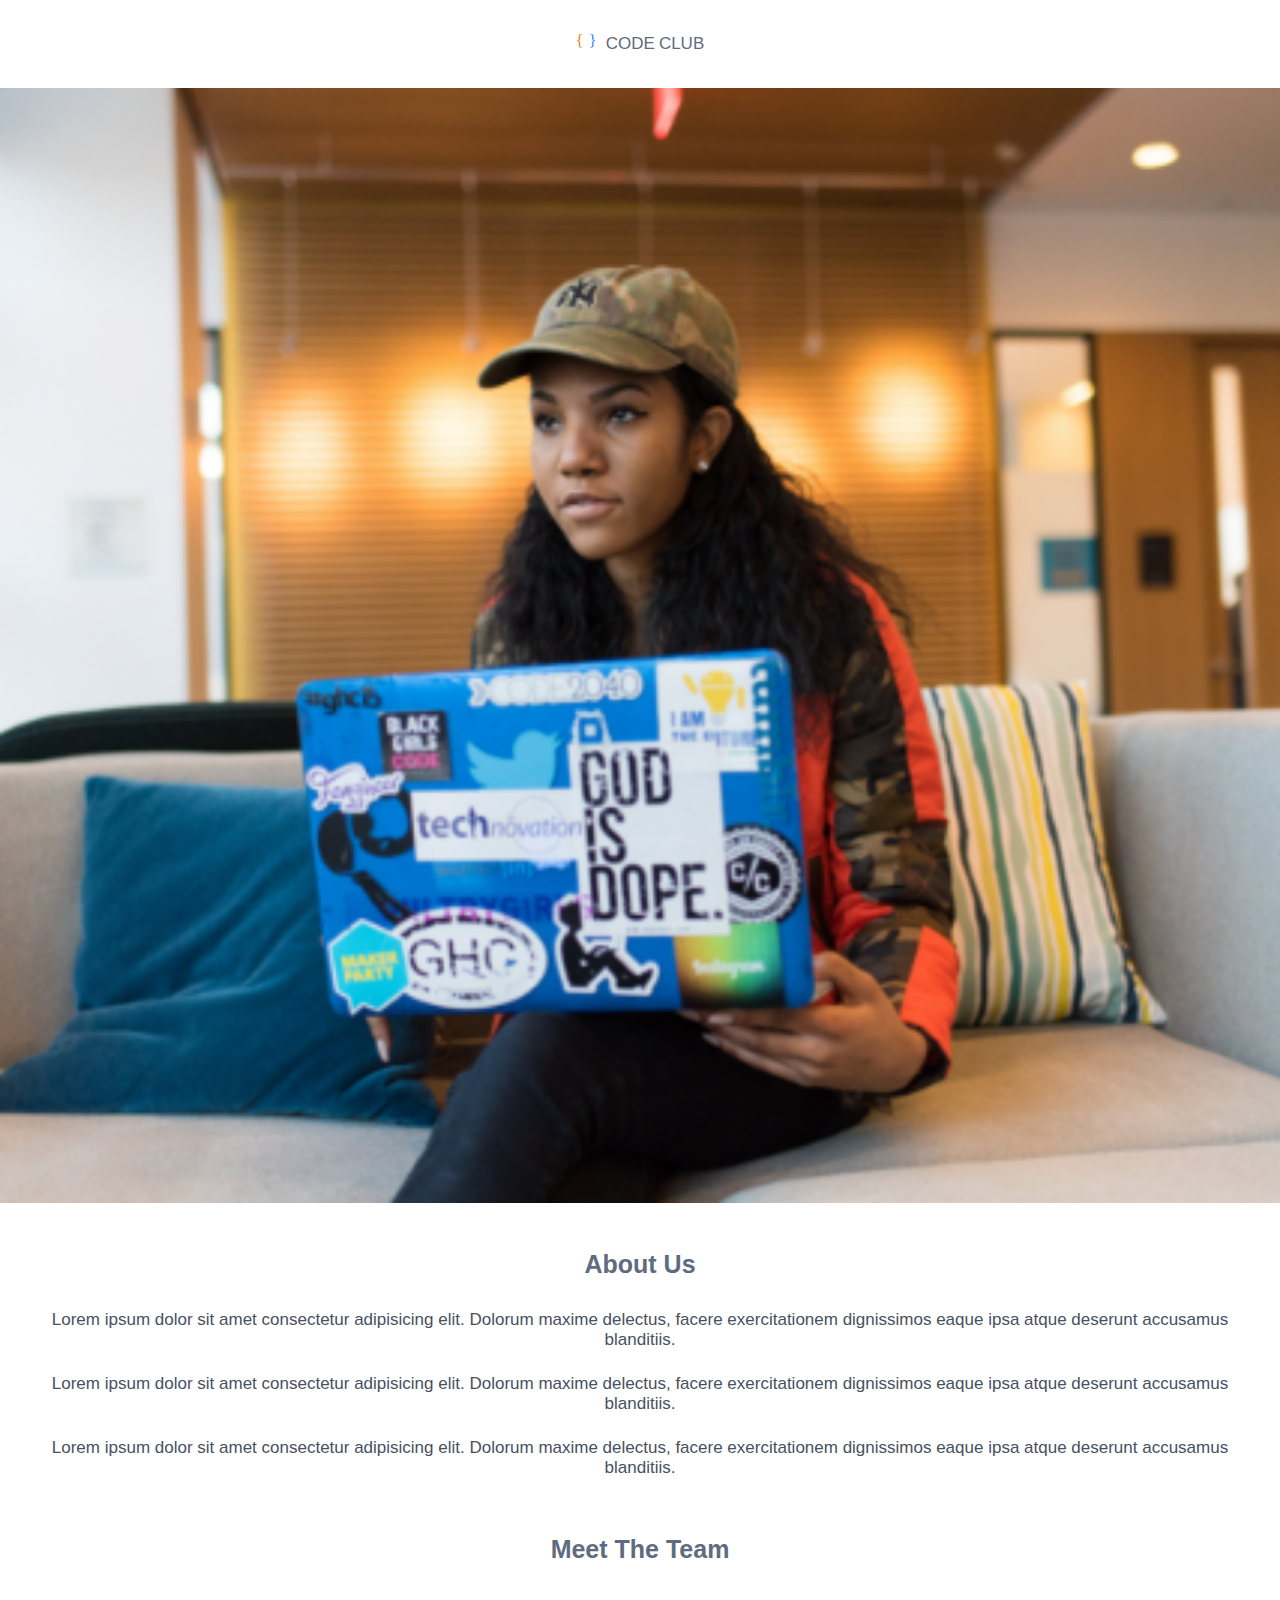
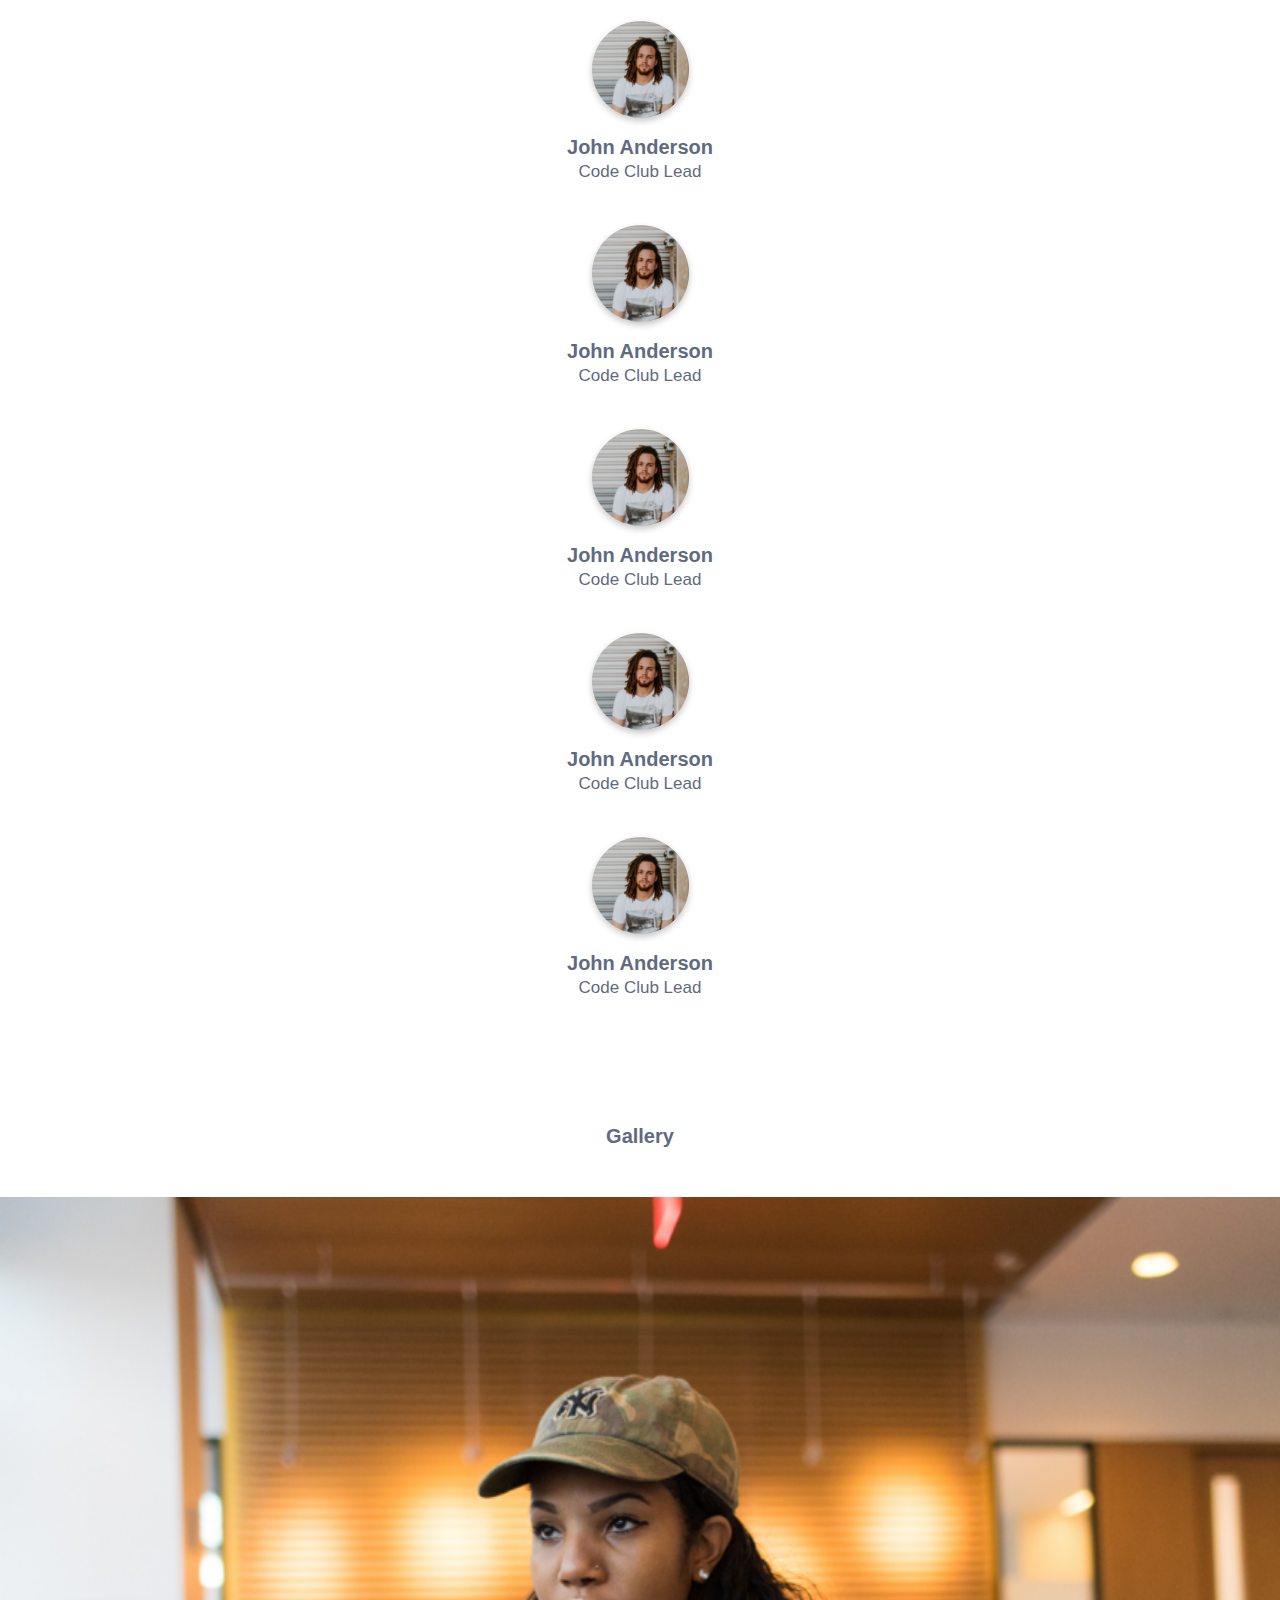
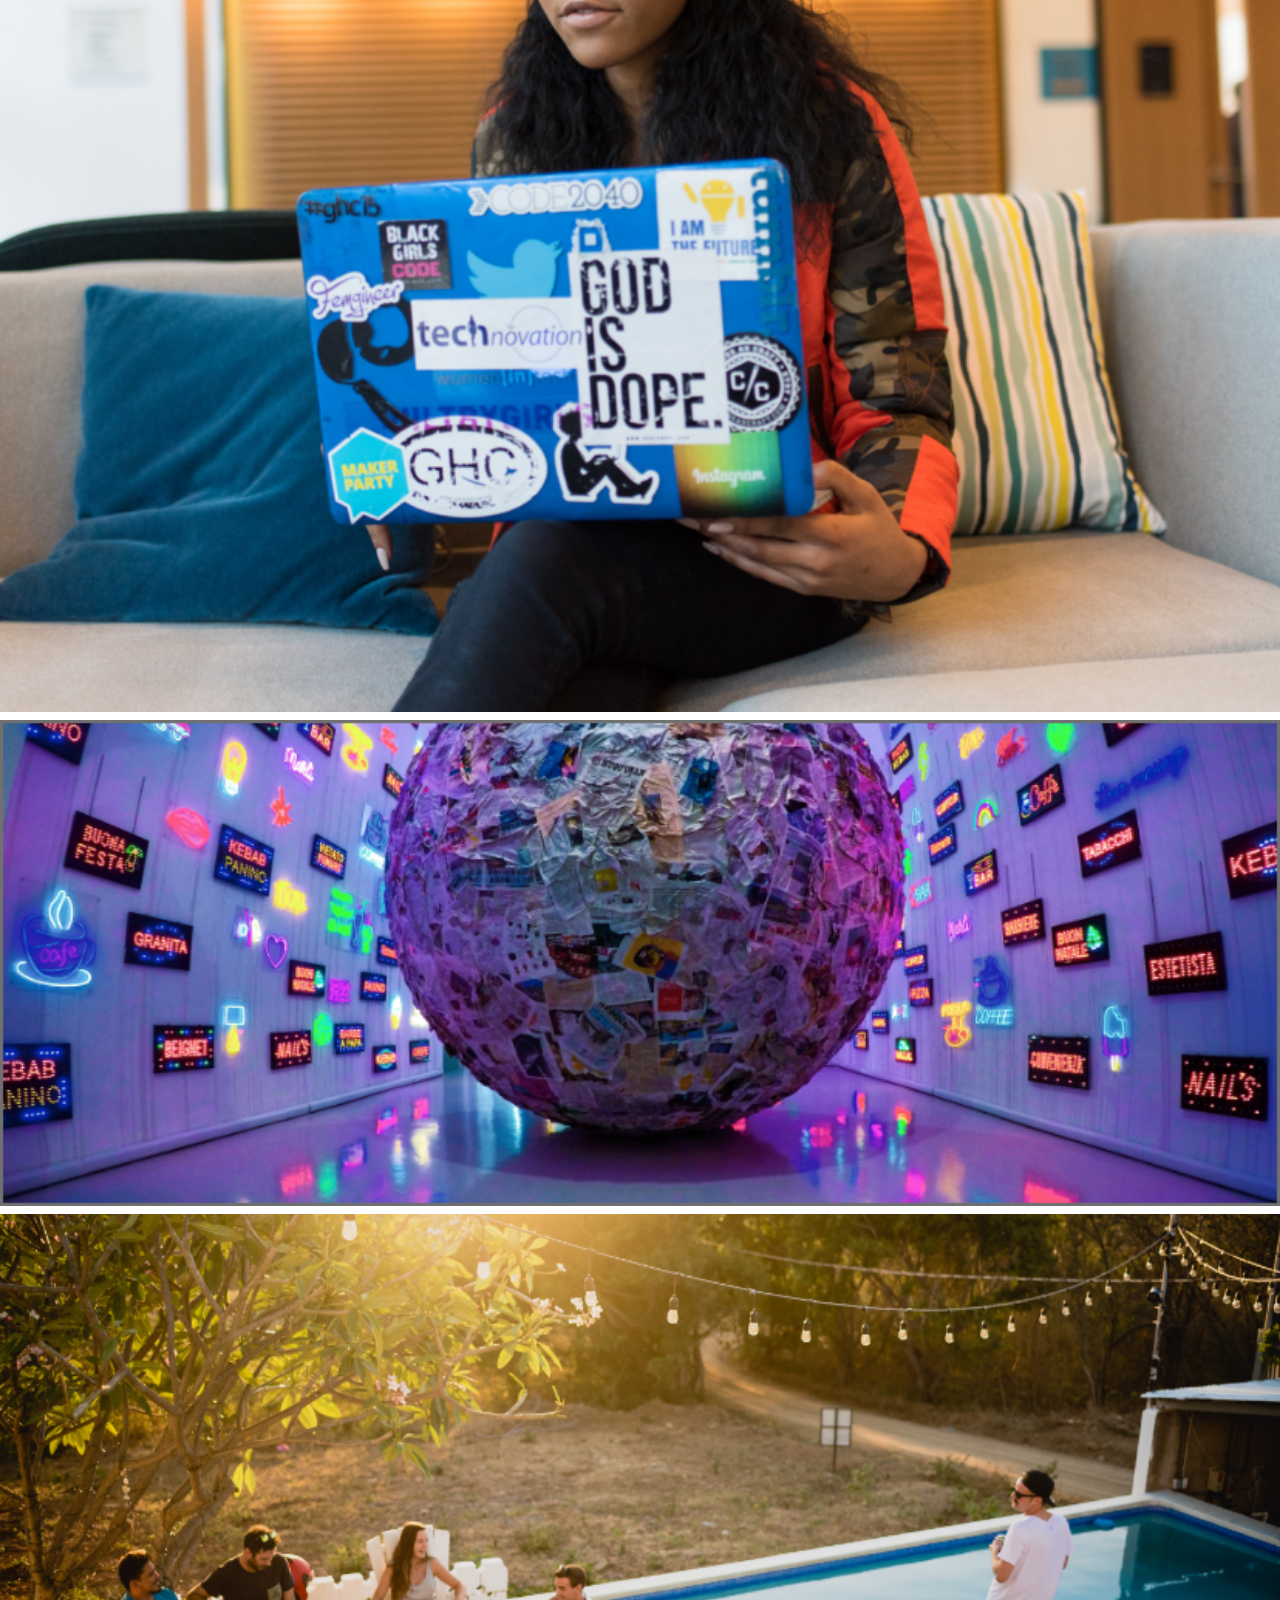
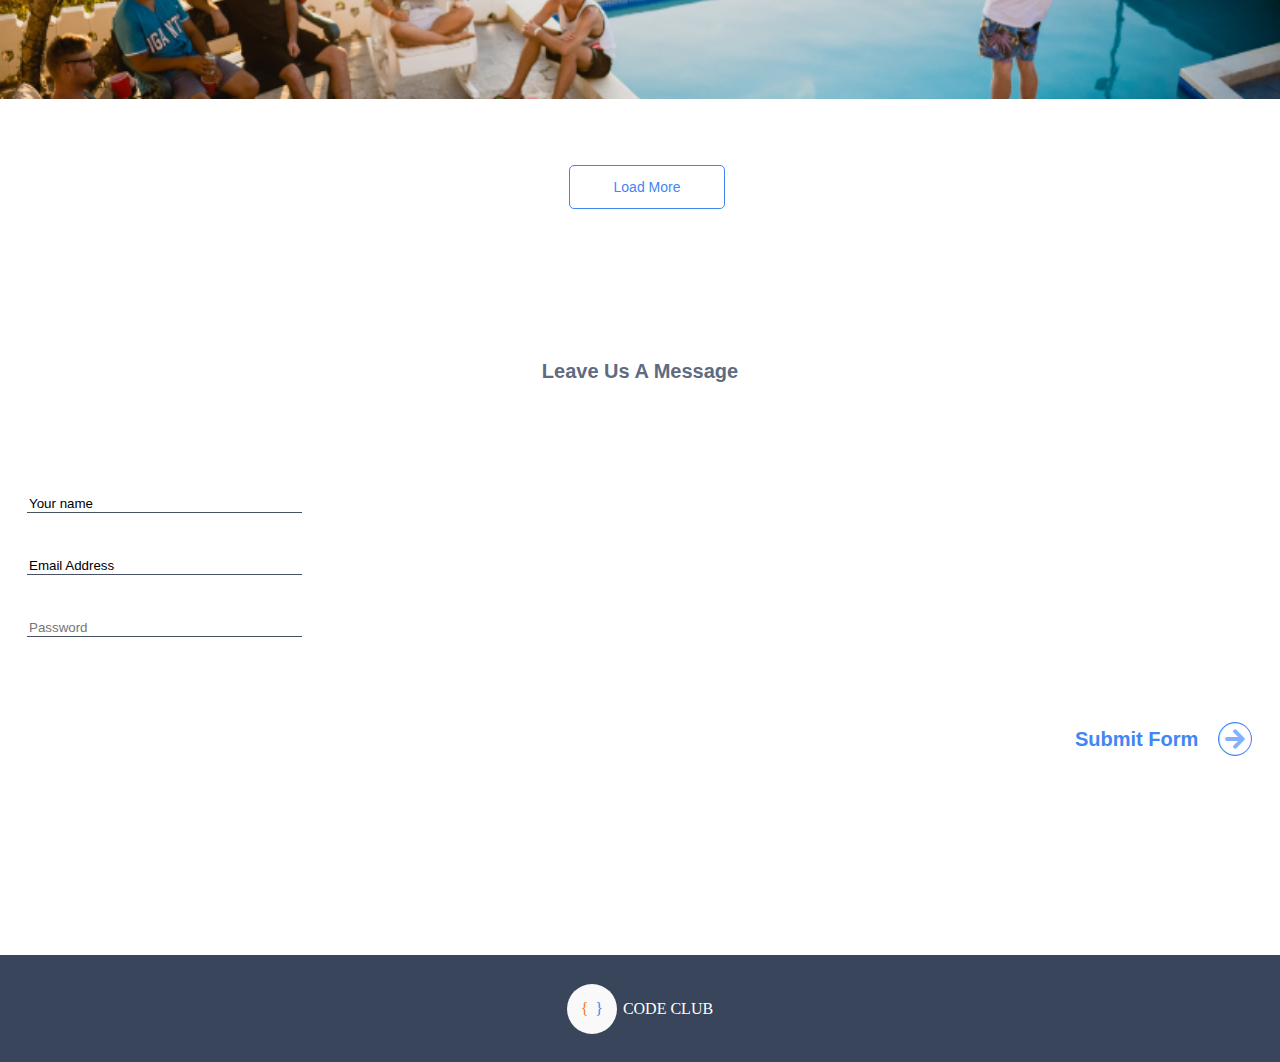
==== index2.html @ afe031f6 "Mobile view of code Club webpages" ====
<!DOCTYPE html>
<html lang="en">
<head>
  <meta charset="UTF-8">
  <meta name="viewport" content="width=device-width, initial-scale=1.0">
  <link rel="stylesheet" href="main2.css">
  <link rel="stylesheet" href="./fontawesome-free-5.12.1-web/css/all.css">
  <title>Document</title>
</head>
<body>
  <div class="container">
    <div class="left">
  
      <div class="logo">
        <span class="left-logo">{</span>
        <span class="right-logo">}</span>
        <span class="code">CODE</span>
        <span class="club">CLUB</span>
      </div>
    </div> 
    <div class="first-content">
      <img src="./img/woman-holding-blue-box-while-sitting-on-white-couch-1181231 (1)/woman-holding-blue-box-while-sitting-on-white-couch-1181231.png" alt="Blue-laptop">
      <h2>About Us</h2>
      <p class="paragraph2">Lorem ipsum dolor sit amet consectetur adipisicing elit. Dolorum maxime delectus, facere exercitationem dignissimos eaque ipsa atque deserunt accusamus blanditiis.</p>
      <p class="paragraph2">Lorem ipsum dolor sit amet consectetur adipisicing elit. Dolorum maxime delectus, facere exercitationem dignissimos eaque ipsa atque deserunt accusamus blanditiis.</p>
      <p class="paragraph2">Lorem ipsum dolor sit amet consectetur adipisicing elit. Dolorum maxime delectus, facere exercitationem dignissimos eaque ipsa atque deserunt accusamus blanditiis.</p>
    </div>
    <div class="meet-the-team">
      <h2>Meet The Team</h2>
      <img src="./img/brooke-cagle-Nm70URdtf3c-unsplash (2)/brooke-cagle-Nm70URdtf3c-unsplash.png" alt="John">
      <h3>John Anderson</h3>
      <p id="club-lead">Code Club Lead</p>
      <img src="./img/brooke-cagle-Nm70URdtf3c-unsplash (2)/brooke-cagle-Nm70URdtf3c-unsplash.png" alt="John">
      <h3>John Anderson</h3>
      <p id="club-lead">Code Club Lead</p>
      <img src="./img/brooke-cagle-Nm70URdtf3c-unsplash (2)/brooke-cagle-Nm70URdtf3c-unsplash.png" alt="John">
      <h3>John Anderson</h3>
      <p id="club-lead">Code Club Lead</p>
      <img src="./img/brooke-cagle-Nm70URdtf3c-unsplash (2)/brooke-cagle-Nm70URdtf3c-unsplash.png" alt="John">
      <h3>John Anderson</h3>
      <p id="club-lead">Code Club Lead</p>
      <img src="./img/brooke-cagle-Nm70URdtf3c-unsplash (2)/brooke-cagle-Nm70URdtf3c-unsplash.png" alt="John">
      <h3>John Anderson</h3>
      <p id="club-lead">Code Club Lead</p>
    </div>
    <div id="gallery">
      <h3 class="gallery">Gallery</h3>
      <img src="./img/woman-holding-blue-box-while-sitting-on-white-couch-1181231 (1)/woman-holding-blue-box-while-sitting-on-white-couch-1181231@2x.png" alt="Blue-laptop" id="photos">
      <img src="./img/sergio-rota-lq-3u9EqNb4-unsplash/sergio-rota-lq-3u9EqNb4-unsplash@2x.png" alt="Blue-laptop" id="photos">
      <img src="./img/eric-nopanen-3skLpaOBlMw-unsplash/eric-nopanen-3skLpaOBlMw-unsplash@2x.png" alt="Blue-laptop" id="photos">
      <button class="btn-load-more">Load More</button>
    </div>
    <div>
      <h3 class="message">Leave Us A Message</h3>
      <form action="">      
        <input type="text" value="Your name"><br><br>
        <input type="email" value="Email Address"><br><br>
        <input type="password" placeholder="Password">
        <div class="submit">
          <input type="submit" id="submit" name="submit" value="Submit Form">
          <label for="submit"><i class="fa fa-arrow-circle-right"></i></label><br>
        </div>
      </form>
      <div class="main-footer">
        <div class="footer-logo"><span class="footer-left-logo">{</span><span class="footer-right-logo">}</span></div>
        <div class="footer-code-club"><span class="footer-code">CODE</span><span class="footer-club">CLUB</span></div>
      </div>
    </div>
  </div>
</body>
</html>
---- main2.css ----
body {
  margin: 0rem;
}

.left {
  margin: 0rem;
}

.logo {
  display: flex;
  justify-content: center;
  align-items: center;
  padding-top: 32px;
  padding-bottom: 32px;
  box-shadow: 0px 3px 6px #0000000D;
}

.left-logo {
  height: 24px;
  width: 7px;
  margin-right: 6px;
  display: inline-block;
  color: #f8781b;
  background-color: transparent linear-gradient(180deg, #FBBC04 0%, #FBBC04 48%, #F8781B 54%, #F8781B 100%) 0% 0% no-repeat padding-box;
}

.right-logo {
  width: 7px;
  height: 24px;
  margin-right: 10px;
  display: inline-block;
  color: #4285f4;
  background-color: transparent linear-gradient(180deg, #4285F4 0%, #4285F4 48%, #6FA3F8 54%, #6FA3F8 100%) 0% 0% no-repeat padding-box;

}

.code {
  display: inline-block;
  color: #5F6B80;
  font-family: 'Work Sans', sans-serif;
  font-size: 17px;
  margin-right: 4px;
}

.club {
  display: inline-block;
  color: #5F6B80;
  font-family: 'Work Sans', sans-serif;
  font-size: 17px;
}

[alt="Blue-laptop"] {
  width: 100%;
}

h2 {
  margin-top: 43px;
  margin-bottom: 31px;

  text-align: center;
  color: #5F6B80;
  font-size: 25px;
  font-family: 'Poppins', sans-serif;
}

p {
  text-align: center;
  margin-left: 15px;
  margin-right: 15px;
  margin-top: 24px;
  font-family: 'Heebo', sans-serif;
  color: #485161;
  font-size: 17px;
}

.meet-the-team {
  text-align: center;
  margin-top: 57px;
}

[alt="John"] {
  margin-top: 20px;
}

h3 {
  text-align: center;
  color: #5F6B80;
  font-family: 'Poppins', sans-serif;
  font-size: 20px;
  margin-top: 2px;
}

#club-lead {
  margin-top: -17px;
  color: #5F6B80;
}

#gallery {
  display: flex;
  flex-direction: column;
  align-items: center;
}

#photos {
  margin-bottom: 8px;
}

.gallery {
  margin-top: 110px;
  margin-bottom: 49px;
}

.btn-load-more {
  margin-top: 58px;
  margin-bottom: 148.5px;
  text-align: center;
  margin-left: 14px;
  background-color: transparent;
  font-family: 'Heebo', sans-serif;
  font-size: 14px;
  color: #4285f4;
  border: 1px solid #4285f4;
  border-radius: 5px;
  padding: 13px 44px;
  z-index: 10;
  cursor: pointer;
}

.message {
  margin-bottom: 111.15px;
}

input {
  border: 1px solid #485161;
  margin-left: 27px;
  border-top: none;
  border-left: none;
  border-right: none;
  padding-right: 6rem;
  margin-bottom: 25px;
}

.submit {
  display: flex;
  justify-content: flex-end;
  margin-right: 27.73px;
  margin-top: 65.35px;
  margin-bottom: 178px;
}

[type="submit"]{
  padding-right: 0rem;
  border: none;
  background-color: transparent;
  color: #4285F4;
  font-size: 20px;
  font-weight: bolder;
  font-family: 'Poppins', sans-serif;
}

label {
  display: block;
  margin-left: 20.05px;
}

.fa {
  font-size: 2rem;
  color: white;
  background-color: #4489ffab;
  border: 1px solid #4285F4;
  border-radius: 50%;
  margin-top: -5px;
}

.main-footer {
  width: 100%;
  height: 107px;
  background: #39455A 0% 0% no-repeat padding-box;
  color: #FFFFFF;
  display: flex;
  flex-direction: row;
  align-items: center;
  justify-content: center;
}

.footer-logo {
  width: 50px;
  height: 50px;
  color: black;
  display: flex;
  flex-direction: row;
  align-items: center;
  justify-content: center;
  border-radius: 50%;
  background: #F9F9F9 0% 0% no-repeat padding-box;
}

.footer-left-logo {
  display: inline-block;
  color: #f8781b;
  background-color: transparent linear-gradient(180deg, #FBBC04 0%, #FBBC04 48%, #F8781B 54%, #F8781B 100%) 0% 0% no-repeat padding-box;
}

.footer-right-logo {
  margin-left: 6.65px;
  display: inline-block;
  color: #4285f4;
  background-color: transparent linear-gradient(180deg, #4285F4 0%, #4285F4 48%, #6FA3F8 54%, #6FA3F8 100%) 0% 0% no-repeat padding-box;
}

.footer-code-club {
  margin-left: 6px;
}

.footer-code {
  margin-right: 4px;
}

.footer-club {

}
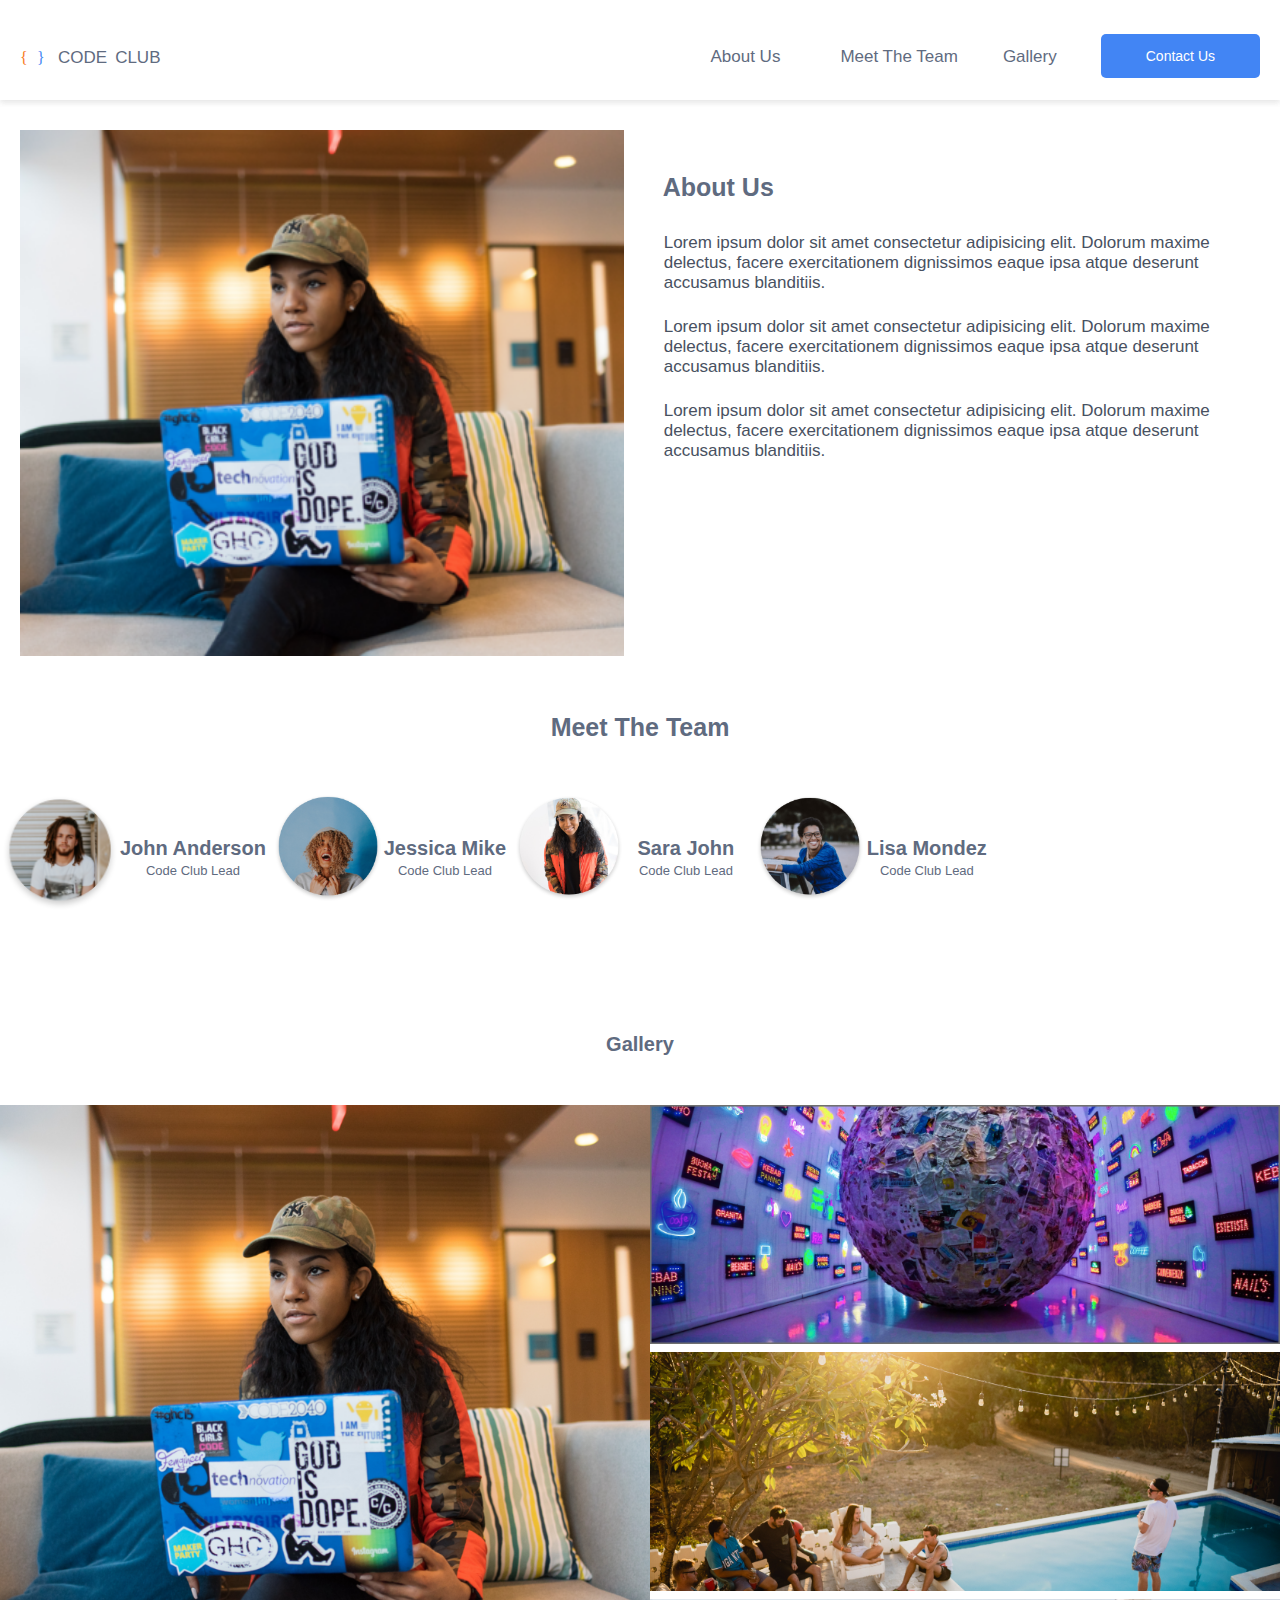
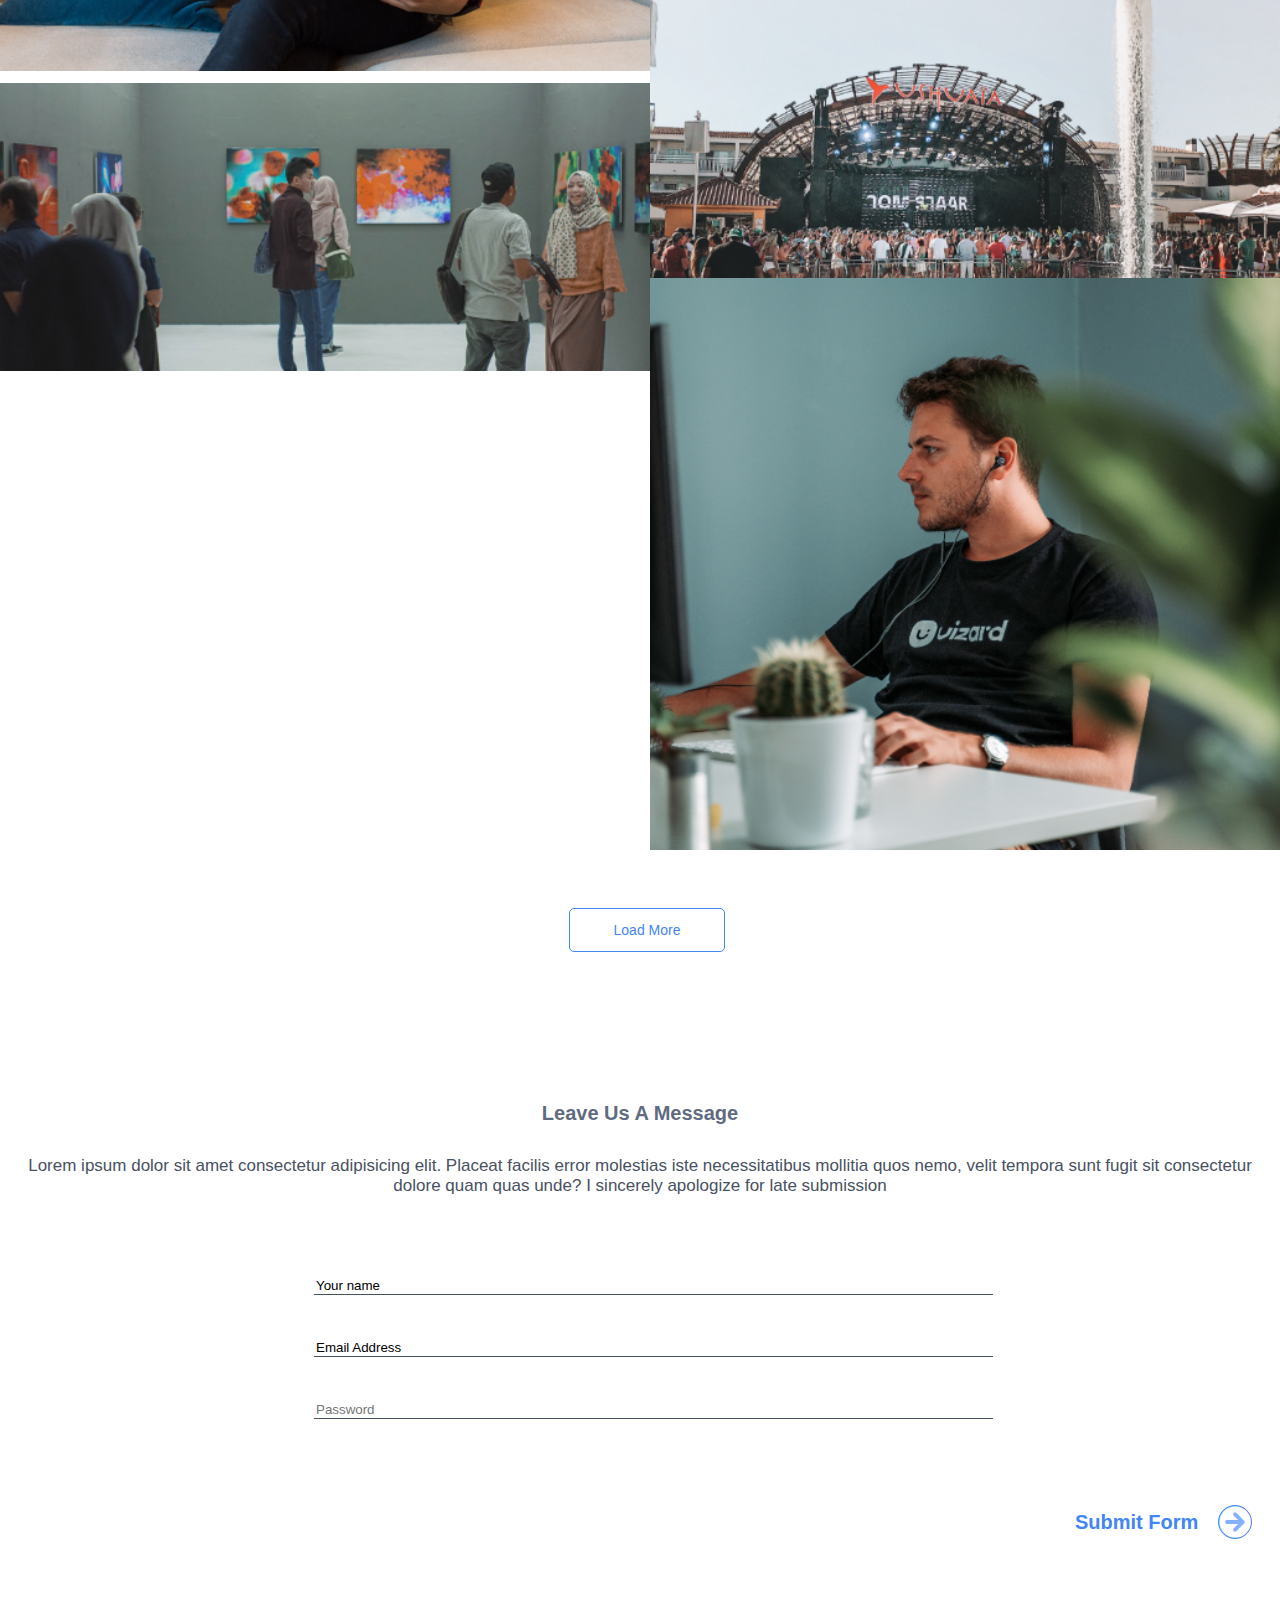
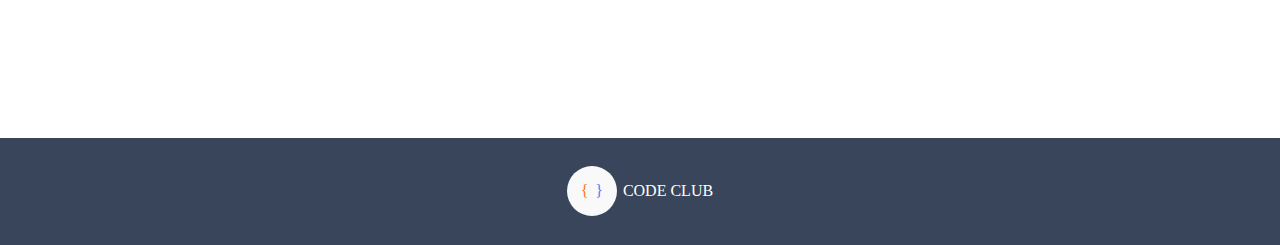
==== commit de2821ba: "Made the webpages compatible for view on desktop view." ====
--- a/index2.html
+++ b/index2.html
@@ -12,58 +12,94 @@
     <div class="left">
   
       <div class="logo">
-        <span class="left-logo">{</span>
-        <span class="right-logo">}</span>
-        <span class="code">CODE</span>
-        <span class="club">CLUB</span>
+        <div class="logo2">
+          <span class="left-logo">{</span>
+            <span class="right-logo">}</span>
+            <span class="code">CODE</span>
+            <span class="club">CLUB</span>
+        </div>
+        <div class="header-right">
+          <div id="hidden" class="ABOUT">About Us</div>
+          <div id="hidden" class="MEET">Meet The Team</div>
+          <div id="hidden" class="GALLERY">Gallery</div>
+          <div id="hidden" class="CONTACT"><button class="contact-us">Contact Us</button></div>
+        </div>
       </div>
     </div> 
     <div class="first-content">
       <img src="./img/woman-holding-blue-box-while-sitting-on-white-couch-1181231 (1)/woman-holding-blue-box-while-sitting-on-white-couch-1181231.png" alt="Blue-laptop">
-      <h2>About Us</h2>
-      <p class="paragraph2">Lorem ipsum dolor sit amet consectetur adipisicing elit. Dolorum maxime delectus, facere exercitationem dignissimos eaque ipsa atque deserunt accusamus blanditiis.</p>
-      <p class="paragraph2">Lorem ipsum dolor sit amet consectetur adipisicing elit. Dolorum maxime delectus, facere exercitationem dignissimos eaque ipsa atque deserunt accusamus blanditiis.</p>
-      <p class="paragraph2">Lorem ipsum dolor sit amet consectetur adipisicing elit. Dolorum maxime delectus, facere exercitationem dignissimos eaque ipsa atque deserunt accusamus blanditiis.</p>
+      <div>
+        <h2 id="about-Us">About Us</h2>
+        <p class="paragraph2">Lorem ipsum dolor sit amet consectetur adipisicing elit. Dolorum maxime delectus, facere exercitationem dignissimos eaque ipsa atque deserunt accusamus blanditiis.</p>
+        <p class="paragraph2">Lorem ipsum dolor sit amet consectetur adipisicing elit. Dolorum maxime delectus, facere exercitationem dignissimos eaque ipsa atque deserunt accusamus blanditiis.</p>
+        <p class="paragraph2">Lorem ipsum dolor sit amet consectetur adipisicing elit. Dolorum maxime delectus, facere exercitationem dignissimos eaque ipsa atque deserunt accusamus blanditiis.</p>
+      </div>
     </div>
     <div class="meet-the-team">
       <h2>Meet The Team</h2>
-      <img src="./img/brooke-cagle-Nm70URdtf3c-unsplash (2)/brooke-cagle-Nm70URdtf3c-unsplash.png" alt="John">
-      <h3>John Anderson</h3>
-      <p id="club-lead">Code Club Lead</p>
-      <img src="./img/brooke-cagle-Nm70URdtf3c-unsplash (2)/brooke-cagle-Nm70URdtf3c-unsplash.png" alt="John">
-      <h3>John Anderson</h3>
-      <p id="club-lead">Code Club Lead</p>
-      <img src="./img/brooke-cagle-Nm70URdtf3c-unsplash (2)/brooke-cagle-Nm70URdtf3c-unsplash.png" alt="John">
-      <h3>John Anderson</h3>
-      <p id="club-lead">Code Club Lead</p>
-      <img src="./img/brooke-cagle-Nm70URdtf3c-unsplash (2)/brooke-cagle-Nm70URdtf3c-unsplash.png" alt="John">
-      <h3>John Anderson</h3>
-      <p id="club-lead">Code Club Lead</p>
-      <img src="./img/brooke-cagle-Nm70URdtf3c-unsplash (2)/brooke-cagle-Nm70URdtf3c-unsplash.png" alt="John">
-      <h3>John Anderson</h3>
-      <p id="club-lead">Code Club Lead</p>
+      <div class="the-team">
+        <div class="Anderson">
+          <img src="./img/brooke-cagle-Nm70URdtf3c-unsplash (2)/brooke-cagle-Nm70URdtf3c-unsplash.png" alt="John">
+          <div class="leads">
+            <h3>John Anderson</h3>
+            <p id="club-lead">Code Club Lead</p>
+          </div>
+        </div>
+        <div class="Anderson">
+          <img src="./img/ivana-cajina-dnL6ZIpht2s-unsplash/ivana-cajina-dnL6ZIpht2s-unsplash.png" alt="Jessica">
+          <div class="leads">
+            <h3>Jessica Mike</h3>
+            <p id="club-lead">Code Club Lead</p>
+          </div>
+        </div>
+        <div class="Anderson">
+          <img src="./img/christina-wocintechchat-com-XmvKl8CDMrk-unsplash/christina-wocintechchat-com-XmvKl8CDMrk-unsplash.png" alt="Jessica">
+          <div class="leads">
+            <h3>Sara John</h3>
+            <p id="club-lead">Code Club Lead</p>
+          </div>
+        </div>
+        <div class="Anderson">
+          <img src="./img/caique-silva-KJE--xk4AWE-unsplash/caique-silva-KJE--xk4AWE-unsplash.png" alt="Jessica">
+          <div class="leads">
+            <h3>Lisa Mondez</h3>
+            <p id="club-lead">Code Club Lead</p>
+          </div>
+        </div>
+      </div>
     </div>
     <div id="gallery">
       <h3 class="gallery">Gallery</h3>
-      <img src="./img/woman-holding-blue-box-while-sitting-on-white-couch-1181231 (1)/woman-holding-blue-box-while-sitting-on-white-couch-1181231@2x.png" alt="Blue-laptop" id="photos">
-      <img src="./img/sergio-rota-lq-3u9EqNb4-unsplash/sergio-rota-lq-3u9EqNb4-unsplash@2x.png" alt="Blue-laptop" id="photos">
-      <img src="./img/eric-nopanen-3skLpaOBlMw-unsplash/eric-nopanen-3skLpaOBlMw-unsplash@2x.png" alt="Blue-laptop" id="photos">
+      <div class="web-gallery">
+        <div>
+          <img src="./img/woman-holding-blue-box-while-sitting-on-white-couch-1181231 (1)/woman-holding-blue-box-while-sitting-on-white-couch-1181231@2x.png" alt="Blue-laptop" id="photos">
+          <img src="./img/geri-mis-btpqhY1vWvQ-unsplash/geri-mis-btpqhY1vWvQ-unsplash.png" alt="Blue-laptop" id="hidden">
+        </div>
+        <div class="sub-gallery">
+          <img src="./img/sergio-rota-lq-3u9EqNb4-unsplash/sergio-rota-lq-3u9EqNb4-unsplash@2x.png" alt="Blue-laptop" id="photos">
+          <img src="./img/eric-nopanen-3skLpaOBlMw-unsplash/eric-nopanen-3skLpaOBlMw-unsplash@2x.png" alt="Blue-laptop" id="photos" id="hidden">
+          <img src="./img/david-svihovec-GzCYhrNelwc-unsplash/david-svihovec-GzCYhrNelwc-unsplash.png" alt="Blue-laptop" id="hidden">
+          <img src="./img/radoslav-bali-jYyftw9lUg0-unsplash/radoslav-bali-jYyftw9lUg0-unsplash.png" alt="Blue-laptop" id="hidden">
+        </div>
+      </div>
       <button class="btn-load-more">Load More</button>
     </div>
     <div>
       <h3 class="message">Leave Us A Message</h3>
+      <p id="hidden" class="web-paragraph">Lorem ipsum dolor sit amet consectetur adipisicing elit. Placeat facilis error molestias iste necessitatibus mollitia quos nemo, velit tempora sunt fugit sit consectetur dolore quam quas unde? I sincerely apologize for late submission</p>
       <form action="">      
         <input type="text" value="Your name"><br><br>
         <input type="email" value="Email Address"><br><br>
         <input type="password" placeholder="Password">
         <div class="submit">
+          <a href="index3.html"></a>
           <input type="submit" id="submit" name="submit" value="Submit Form">
           <label for="submit"><i class="fa fa-arrow-circle-right"></i></label><br>
         </div>
       </form>
       <div class="main-footer">
         <div class="footer-logo"><span class="footer-left-logo">{</span><span class="footer-right-logo">}</span></div>
-        <div class="footer-code-club"><span class="footer-code">CODE</span><span class="footer-club">CLUB</span></div>
+        <div class="footer-code-club"><a href="./index3.html"><span class="footer-code">CODE</span><span class="footer-club">CLUB</span></a></div>
       </div>
     </div>
   </div>
--- a/main2.css
+++ b/main2.css
@@ -47,6 +47,10 @@
   color: #5F6B80;
   font-family: 'Work Sans', sans-serif;
   font-size: 17px;
+}
+
+#hidden {
+  display: none;
 }
 
 [alt="Blue-laptop"] {
@@ -93,6 +97,11 @@
 #club-lead {
   margin-top: -17px;
   color: #5F6B80;
+}
+
+[alt="Jessica"] {
+  width: 110px;
+  margin-left: 2px;
 }
 
 #gallery {
@@ -210,12 +219,161 @@
 
 .footer-code-club {
   margin-left: 6px;
+  display: flex;
 }
 
 .footer-code {
   margin-right: 4px;
 }
 
-.footer-club {
+a {
+  color: #FFFFFF !important;
+  text-decoration: none;
+}
+
+@media only screen and (min-width: 1024px) {
+  #hidden {
+    display: block;
+  }
+
+  .header-right {
+    display: flex;
+    flex-direction: row;
+    margin-left: auto;
+  }
+
+  .left {
+    display: flex;
+    height: 100px;
+    box-shadow: 0px 3px 6px #0000000D;
+  }
+
+  .logo {
+    flex: 1;
+  }
+
+  .logo2 {
+    margin-top: 20px;
+
+  }
+
+  .left-logo {
+    margin-left: 20px;
+  }
+
+  .ABOUT {
+    margin-top: 25px;
+    margin-right: 60px;
+    display: inline-block;
+    color: #5F6B80;
+    font-family: 'Work Sans', sans-serif;
+    font-size: 17px;
+  }
+
+  .MEET {
+    margin-top: 25px;
+    margin-right: 45px;
+    display: inline-block;
+    color: #5F6B80;
+    font-family: 'Work Sans', sans-serif;
+    font-size: 17px;
+
+  }
+
+  .GALLERY {
+    margin-top: 25px;
+    margin-right: 30px;
+    display: inline-block;
+    color: #5F6B80;
+    font-family: 'Work Sans', sans-serif;
+    font-size: 17px;
+
+  }
+
+  .CONTACT {
+    margin-right: 20px;
+    display: inline-block;
+    color: #5F6B80;
+    font-family: 'Work Sans', sans-serif;
+    font-size: 17px;
+  }
+
+  .contact-us {
+    margin-top: 12px;
+    margin-left: 14px;
+    background-color: #4285f4;
+    font-size: 14px;
+    color: #FFFFFF;
+    border: 1px solid transparent;
+    border-radius: 5px;
+    padding: 13px 44px;
+    z-index: 10;
+    cursor: pointer;
+    font-family: 'Heebo', sans-serif;
+  }
+
+  .first-content {
+    display: flex;
+    margin-top: 30px;
+    margin-left: 20px;
+    margin-right: 20px;
+  }
+
+  .paragraph2 {
+    text-align: left;
+    margin-left: 40px;
+  }
+
+  #about-Us {
+    text-align: left;
+    margin-left: 39px;
+  }
+
+  .the-team {
+    display: flex;
+    flex: 1;
+  }
+
+  .Anderson {
+    display: flex;
+    align-items: center;
+  }
+
+  #club-lead {
+    font-size: 13px;
+  }
+  .leads {
+    margin-top: 30px;
+    margin-right: 5px;
+  }
+
+  [alt="John"] {
+    width: 120px;
+    margin-right: 0rem;
+    margin-bottom: 10px;
+  }
+
+  .web-gallery {
+    display: flex;
+    flex: 1;
+  }
+
+  .sub-gallery {
+    display: flex;
+    flex-direction: column;
+  }
+
+  form {
+    text-align: center;
+  }
+
+  input {
+    padding-right: 500px;
+  }
+
+  .web-paragraph {
+    margin-top: -80px;
+    margin-bottom: 80px;
+  }
 
 }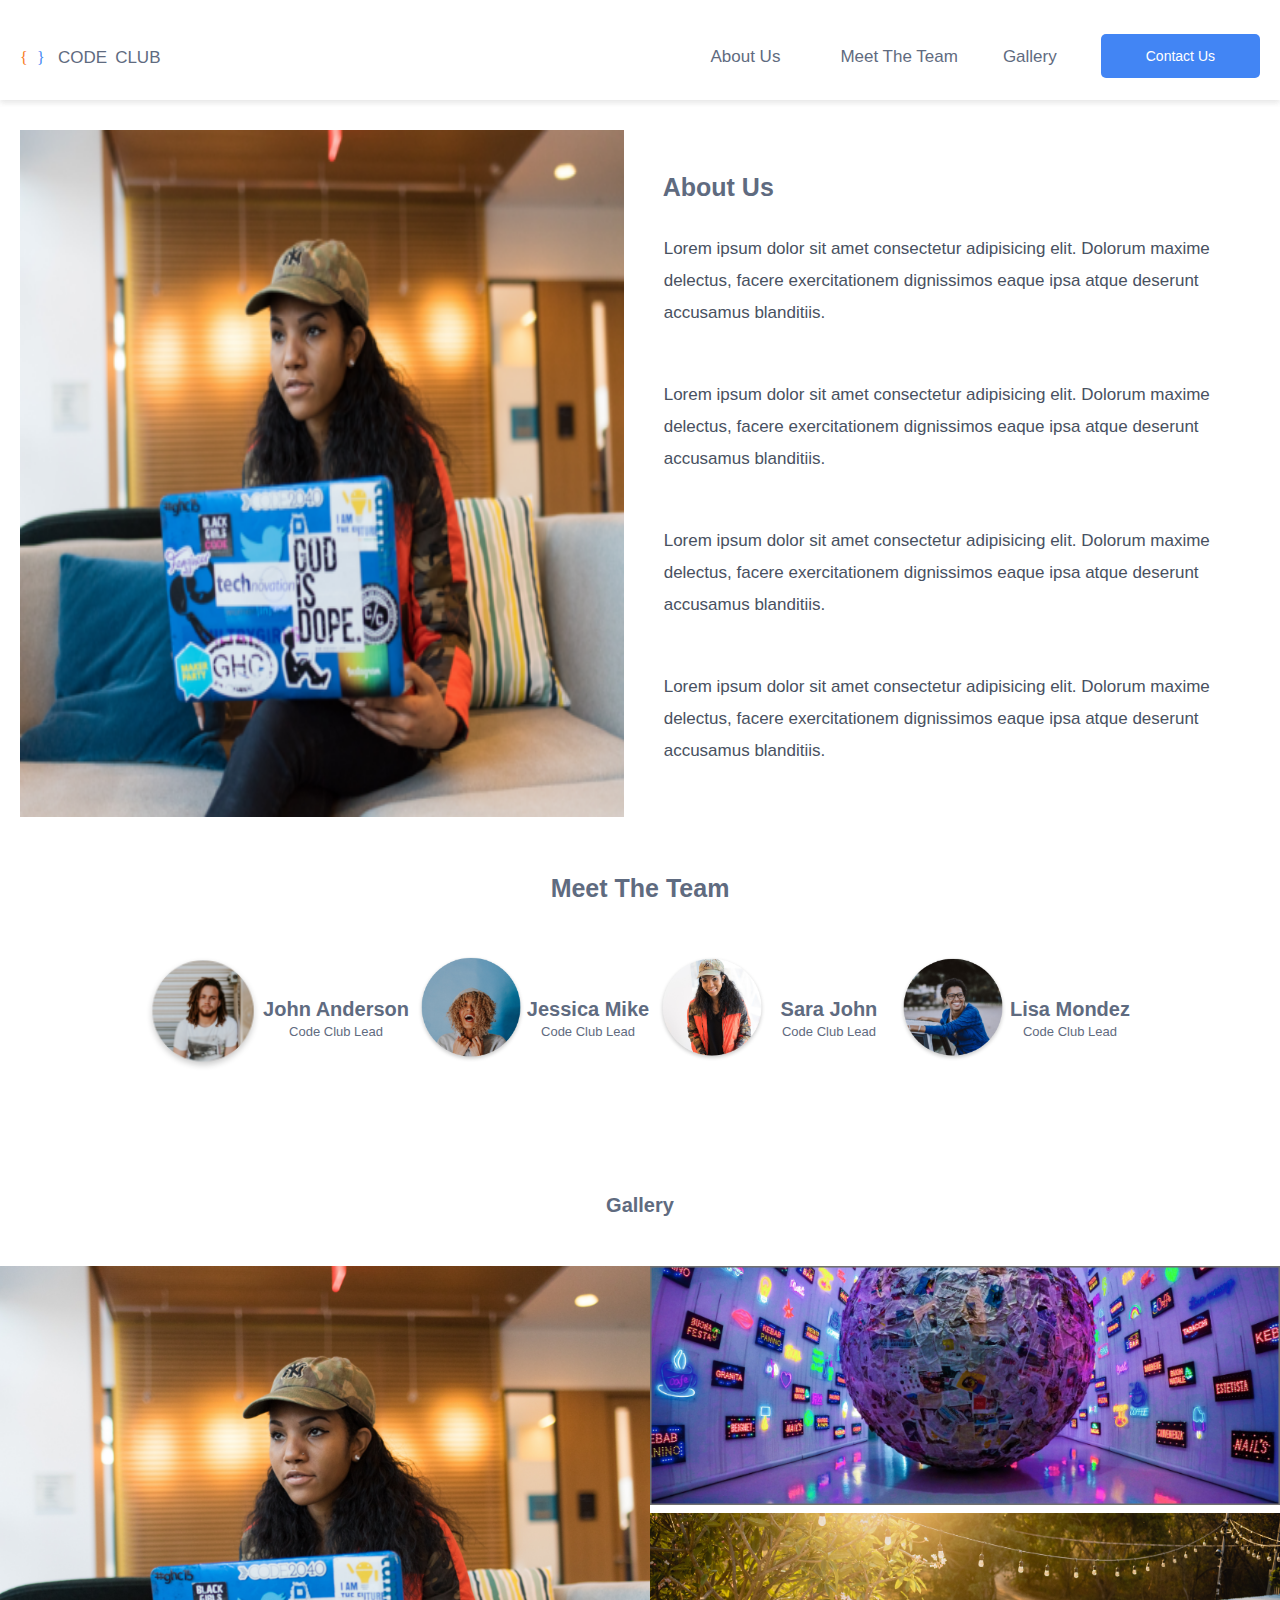
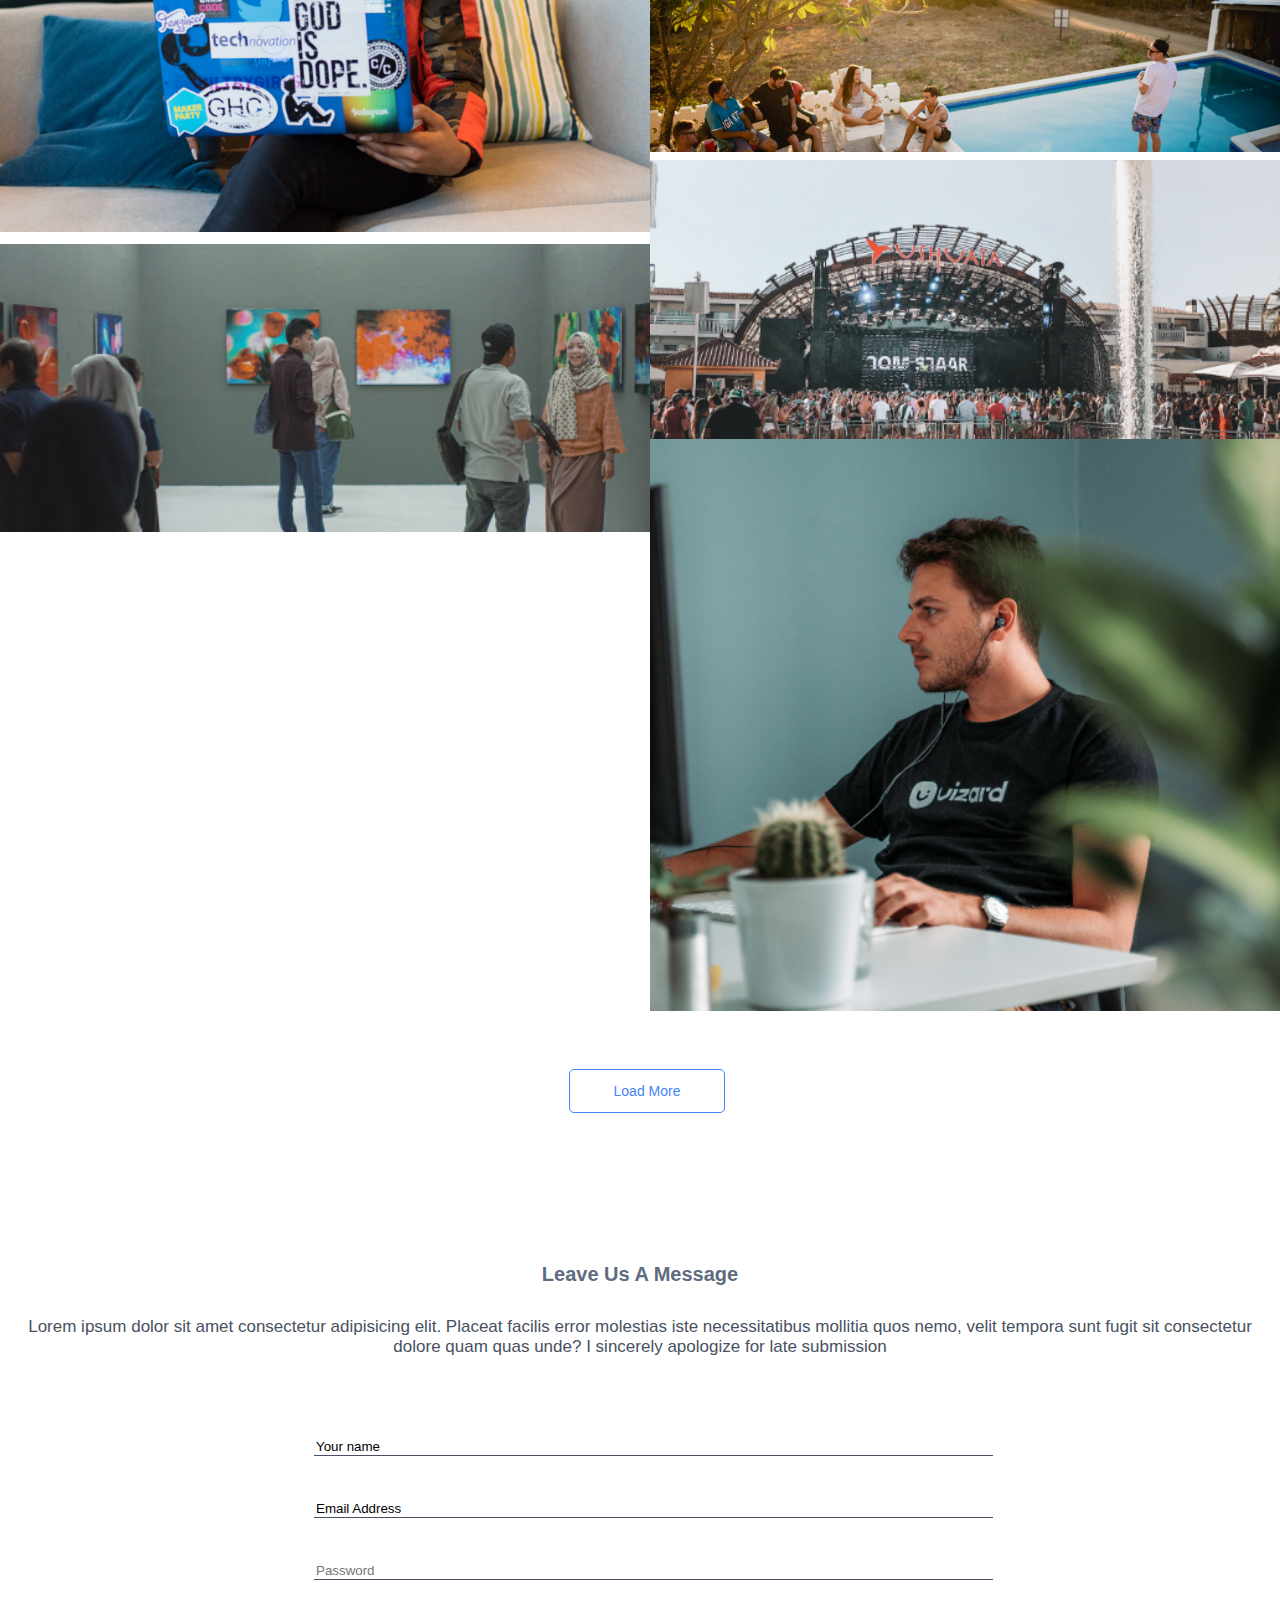
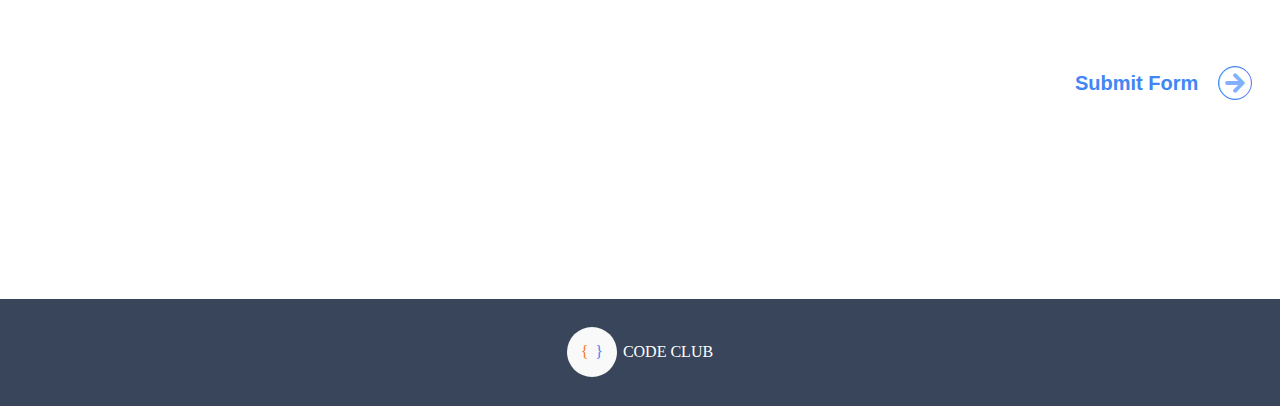
==== commit 9937da2a: "Fixed a bug" ====
--- a/index2.html
+++ b/index2.html
@@ -33,6 +33,7 @@
         <p class="paragraph2">Lorem ipsum dolor sit amet consectetur adipisicing elit. Dolorum maxime delectus, facere exercitationem dignissimos eaque ipsa atque deserunt accusamus blanditiis.</p>
         <p class="paragraph2">Lorem ipsum dolor sit amet consectetur adipisicing elit. Dolorum maxime delectus, facere exercitationem dignissimos eaque ipsa atque deserunt accusamus blanditiis.</p>
         <p class="paragraph2">Lorem ipsum dolor sit amet consectetur adipisicing elit. Dolorum maxime delectus, facere exercitationem dignissimos eaque ipsa atque deserunt accusamus blanditiis.</p>
+        <p class="paragraph2" id="hidden">Lorem ipsum dolor sit amet consectetur adipisicing elit. Dolorum maxime delectus, facere exercitationem dignissimos eaque ipsa atque deserunt accusamus blanditiis.</p>
       </div>
     </div>
     <div class="meet-the-team">
--- a/main2.css
+++ b/main2.css
@@ -322,6 +322,8 @@
   .paragraph2 {
     text-align: left;
     margin-left: 40px;
+    margin-bottom: 50px;
+    line-height: 2rem;
   }
 
   #about-Us {
@@ -332,6 +334,7 @@
   .the-team {
     display: flex;
     flex: 1;
+    justify-content: center;
   }
 
   .Anderson {
@@ -349,8 +352,12 @@
 
   [alt="John"] {
     width: 120px;
-    margin-right: 0rem;
     margin-bottom: 10px;
+    margin-right: a;
+  }
+
+  [alt="Jessica"] {
+    margin-right: auto;
   }
 
   .web-gallery {
